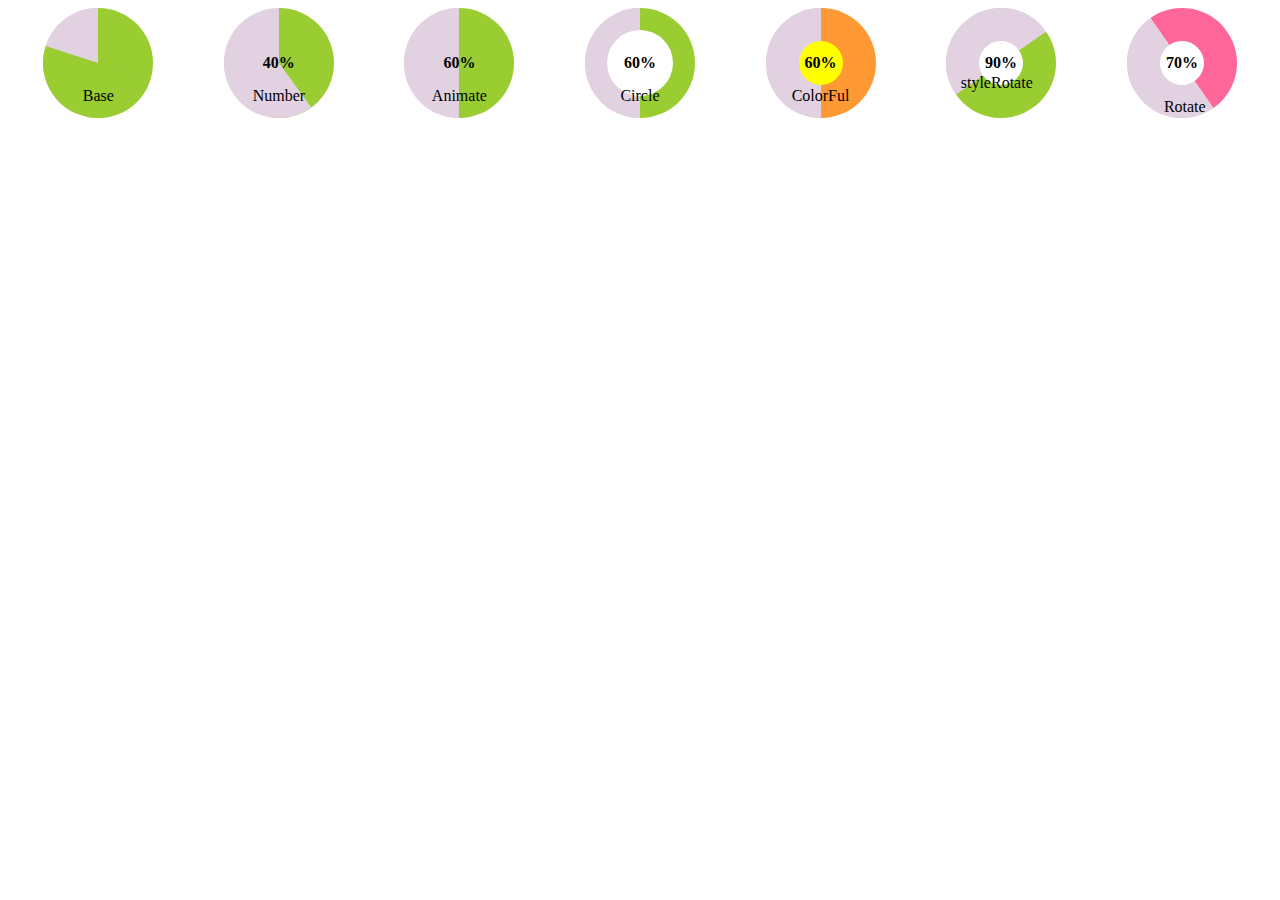
==== pie/pie.html @ ce2ff661 "addPie" ====
<!DOCTYPE html>
<html>
  <head>
    <meta charset="utf-8">
    <meta http-equiv="X-UA-Compatible" content="IE=edge">
    <title>pie</title>
    <link rel="stylesheet" href="css.css">
  </head>
  <body>
    <div class="wrap">
      <div class="pie" data-value="0.8" data-attr="Base"></div>
      <div class="pie" id="pie" data-attr="Number"></div>
      <div class="pie" id="pie1" data-attr="Animate"></div>
      <div class="pie" id="pie2" data-attr="Circle"></div>
      <div class="pie" id="pie3" data-attr="ColorFul"></div> 
      <div class="pie" id="pie4" data-attr="styleRotate"></div>
      <div class="pie" id="pie5" data-attr="Rotate"></div> 
    </div>
    
    <script src="pie.js"></script>
    <script>
      var  s1 = new Pie();
      s1.init({
        elm: ".pie",
      });

      var  s2 = new Pie();
      s2.init({
        elm: "#pie",
        showNumber: true,
        value: 0.4
      });

      var  s3 = new Pie();
      s3.init({
        elm: "#pie1",
        value: 0.6,
        showNumber: true, 
        animite:true
      });
      var  s4 = new Pie();
      s4.init({
        elm: "#pie2",
        value: 0.6,
        showNumber: true,
        animite:true,
        circle: {
          width: "60%",
          height: "60%",
          background: "#fff"
        }
      });
      var  s5 = new Pie();
      s5.init({
        elm: "#pie3",
        value:0.6,
        showNumber:true,
        animite:true,
        circle: {
          width: "40%",
          height: "40%",
          background: "yellow"
        },
        color:"#ff9933"
      });
      var  s6 = new Pie();
      s6.init({
        elm: "#pie4",
        showNumber: true,
        value: 0.9,
        animite:true,
        circle: {
          width: "40%",
          height: "40%",
          background: "#fff"
        }
      });

      var  s7 = new Pie();
      s7.init({
        elm: "#pie5",
        showNumber: true,
        color:"#ff6699",
        value: 0.7,
        animite:true,
        rotate: -35,
        circle: {
          width: "40%",
          height: "40%",
          background: "#fff"
        }
      });
     
    </script>
  </body>
</html>
---- pie/css.css ----
.wrap{
  display:flex;
  justify-content: space-around;
}
.pie{
  width:110px;
  height:110px;
  line-height: 110px;
  border-radius: 50%;
  overflow: hidden;
  background-color:#e2d1e1;
  background-image: linear-gradient(to right, rgba(0,0,0,0) 50%, rgb(154, 205, 50) 0);
  position: relative;
  z-index:0;
}
.pie:after{
  content: attr(data-attr);
  position: absolute;
  bottom:-30%;
  left:50%;
  transform: translateX(-50%)
}
.pie>div{
  position:absolute;
  top:0;
  left:50%;
  width:50%;
  height:100%;
  transform-origin: center left;
  transition:transform .7s linear;

}
.pie .bg{
  background-color: inherit;
  z-index:-2;
}
.pie .bg1{
  background: rgb(154,205,50);
  opacity:0; 
  z-index:-1;
}
.pie strong{
  text-align:center;
  display: block; 
  position: absolute;
   width:100%;
   z-index:1;
}
.pie span{
  position:absolute;
  border-radius: 50%;
  left:50%;
  top: 50%;
  transform: translate(-50%, -50%)
}
#pie4{
  transform:rotate(55deg)
}
#pie4:after{
  bottom:-14%;
  left:30%;
  transform:rotate(-55deg) 
}
#pie5:after{ 
  bottom: -45%;
  left: 25%;
  transform:rotate(35deg) translateX(-50%);
}
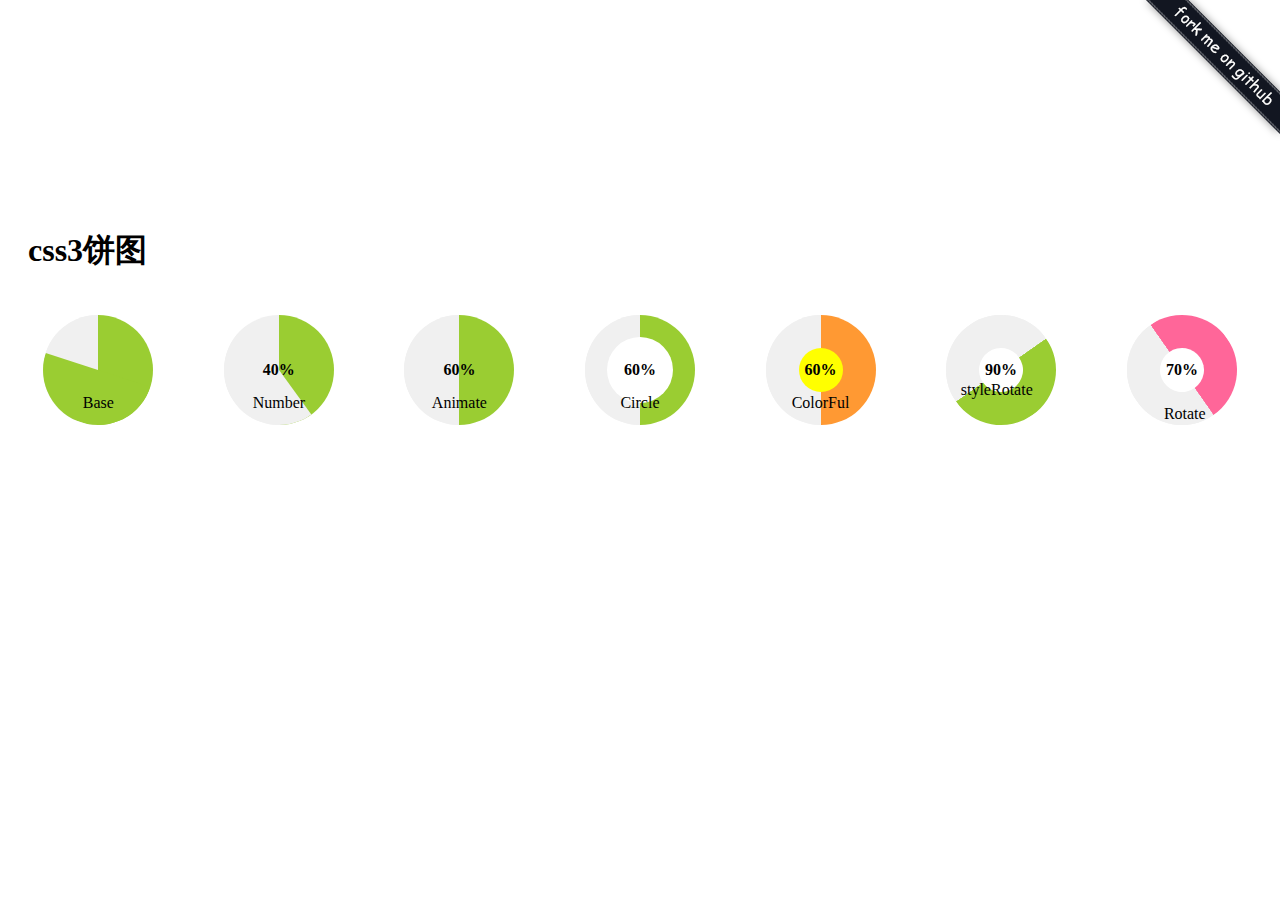
==== commit ac4019c6: "addlink" ====
--- a/pie/pie.html
+++ b/pie/pie.html
@@ -4,9 +4,26 @@
     <meta charset="utf-8">
     <meta http-equiv="X-UA-Compatible" content="IE=edge">
     <title>pie</title>
+    <style>
+      body{
+        padding-top:200px;
+      }
+      h1{
+        padding:0 0 20px 20px;
+      }
+      .fork{
+				position: fixed;
+				right: 0;
+				top: 0;
+			}
+    </style>
     <link rel="stylesheet" href="css.css">
   </head>
   <body>
+    <a class="fork" href="https://github.com/stevensy/css3/tree/master/pie" target="_blank">
+      <img src="forkme.png" width="149" height="149" />
+    </a>
+    <h1>css3饼图</h1>
     <div class="wrap">
       <div class="pie" data-value="0.8" data-attr="Base"></div>
       <div class="pie" id="pie" data-attr="Number"></div>
--- a/pie/css.css
+++ b/pie/css.css
@@ -8,7 +8,7 @@
   line-height: 110px;
   border-radius: 50%;
   overflow: hidden;
-  background-color:#e2d1e1;
+  background-color:rgb(240, 240, 240);
   background-image: linear-gradient(to right, rgba(0,0,0,0) 50%, rgb(154, 205, 50) 0);
   position: relative;
   z-index:0;
